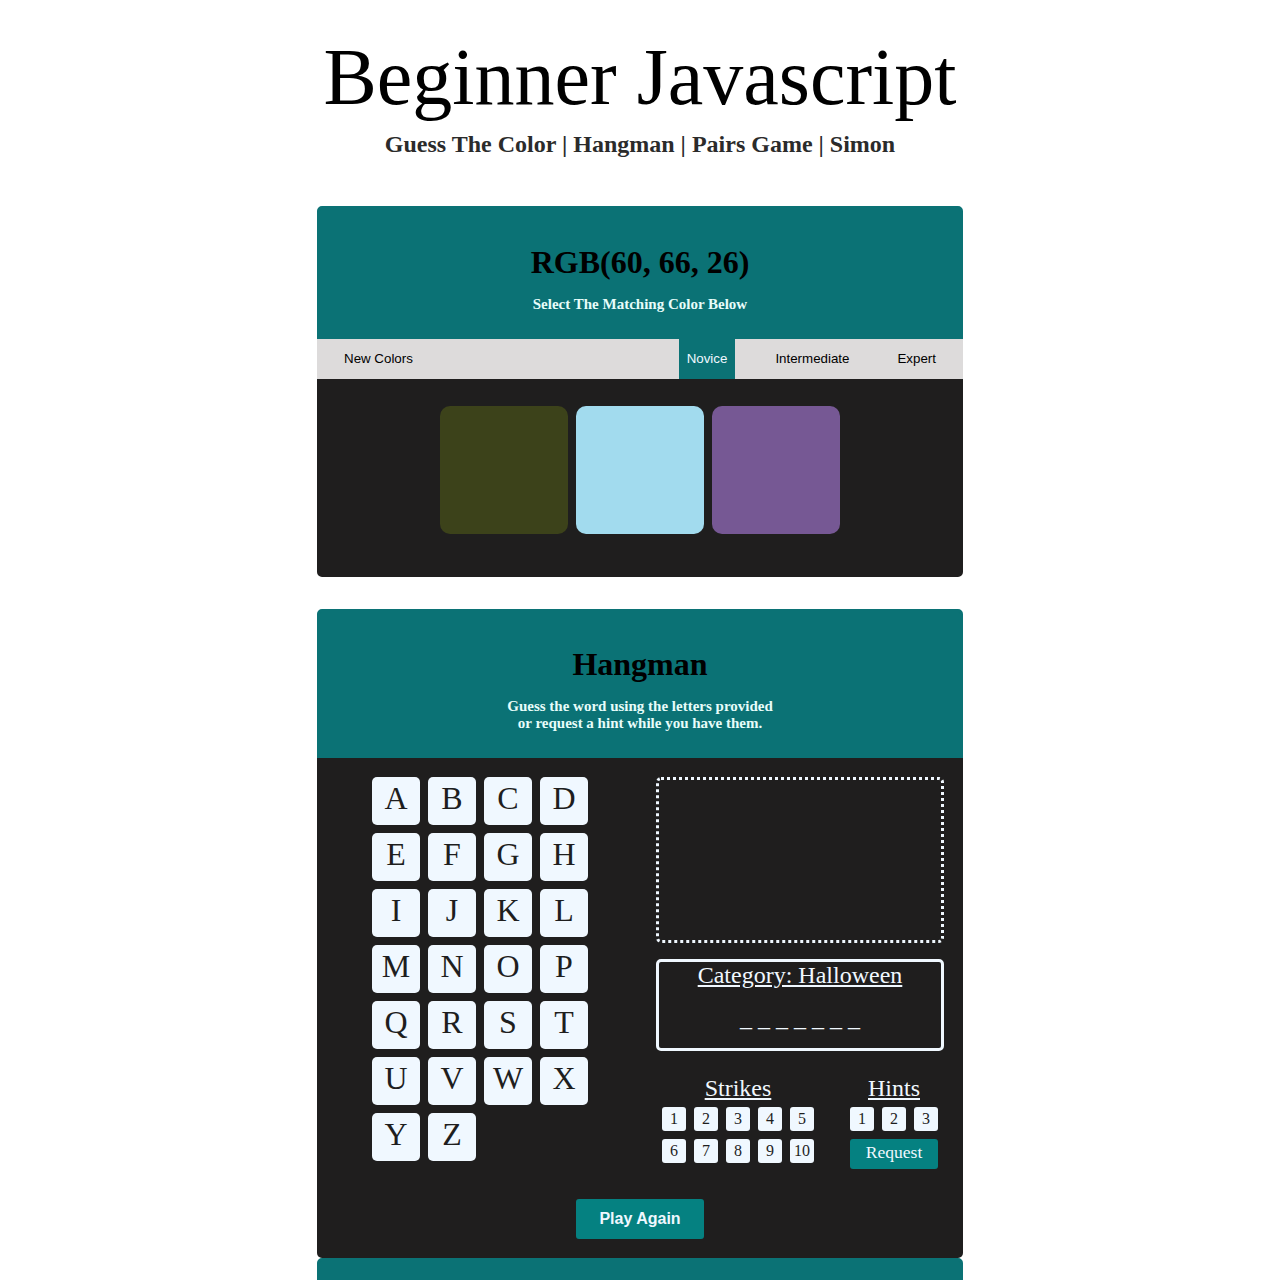
==== JS Games/index.html @ 80de5a13 "will add code for projects that i've been working on since pausing my 100 days of code challenge, be" ====
<!DOCTYPE html>
<html lang="en">
<head>
   <meta charset="UTF-8">
   <meta http-equiv="X-UA-Compatible" content="IE=edge">
   <meta name="viewport" content="width=device-width, initial-scale=1.0">
   <title>Beginner JS Projects 2</title>

   <link rel="stylesheet" href="styles.css">
   <script src="app.js" defer></script>

</head>
<body>
   <header>Beginner Javascript</header>
   <h1>Guess The Color | Hangman | Pairs Game | Simon</h1>

<!-- ______________________________ Guess The Color Game ______________________________ -->

<div id="container">
   <section id="rgbColorCode" class="header">
      <h2 id="whatColor">RGB(?, ?, ?)</h2>
      <h3>Select The Matching Color Below</h3>
   </section>

   <section id="controls">
      <div class="tabs">
         <button id="newColors" class="changeColors">New Colors</button>
      </div>
     
      <div class="tabs">
         <p id="status"></p>
      </div>

      <div class="tabs">
         <button id="novice" class="level level-active">Novice</button>
         <button id="intermediate" class="level level-disabled">Intermediate</button>
         <button id="expert" class="level level-disabled">Expert</button>
      </div>
      
   </section>

   <section id="rgbColorOptions">

      <div class="colorSquare"></div>
      <div class="colorSquare"></div>
      <div class="colorSquare"></div>

      <div class="colorSquare"></div>
      <div class="colorSquare"></div>
      <div class="colorSquare"></div>

      <div class="colorSquare"></div>
      <div class="colorSquare"></div>
      <div class="colorSquare"></div>
      
   </section>
</div>

<!-- ______________________________ Hangman ______________________________ -->

<div class="container">
   <section id="" class="header">
      <h2>Hangman</h2>
      <h3>Guess the word using the letters provided<br>or request a hint while you have them.</h3>
   </section>

   <section id="gameContent" class="">
      <div id="alphabet">
         <div class="letters">A</div>
         <div class="letters">B</div>
         <div class="letters">C</div>
         <div class="letters">D</div>

         <div class="letters">E</div>
         <div class="letters">F</div>
         <div class="letters">G</div>
         <div class="letters">H</div>

         <div class="letters">I</div>
         <div class="letters">J</div>
         <div class="letters">K</div>
         <div class="letters">L</div>

         <div class="letters">M</div>
         <div class="letters">N</div>
         <div class="letters">O</div>
         <div class="letters">P</div>

         <div class="letters">Q</div>
         <div class="letters">R</div>
         <div class="letters">S</div>
         <div class="letters">T</div>

         <div class="letters">U</div>
         <div class="letters">V</div>
         <div class="letters">W</div>
         <div class="letters">X</div>

         <div class="letters">Y</div>
         <div class="letters">Z</div>
      </div>

      <div id="gameArea">
         <div id="hangedMan">
            <p id="gameOver-msg"></p>
            <canvas id="hangedMan-container" width="250" height="140"></canvas>
         </div>

         <div id="gameWord">
            <p class="sectionTitle">Category: Halloween</p>
            <p id="word"></p>
         </div>
   
         <div id="strikes">
            <p class="sectionTitle">Strikes</p>
            <div class="strike">1</div>
            <div class="strike">2</div>
            <div class="strike">3</div>
            <div class="strike">4</div>
            <div class="strike">5</div>

            <div class="strike">6</div>
            <div class="strike">7</div>
            <div class="strike">8</div>
            <div class="strike">9</div>
            <div class="strike">10</div>
         </div>
   
         <div id="hints">
            <p class="sectionTitle">Hints</p>
            <div class="hint">1</div>
            <div class="hint">2</div>
            <div class="hint">3</div>
            <p class="requestHint-btn">Request</p>
         </div>
   
      </div>
   </section>

   <section id="playAgain">
      <button id="playAgain-btn">Play Again</button>
   </section>

</div>

<!-- ______________________________ Pairs Game ______________________________ -->

<section class="header">

</section>

</body>
</html>
---- JS Games/styles.css ----
/* __________________________________________________ General (shared) */
body {
   text-align: center;
}

header {
   font-size: 5rem;
   margin: 2rem 2rem 0.5rem 2rem;
}

h1 {
   color: rgb(43, 43, 43);
   font-size: 1.5rem;
   margin: 0.5rem 2rem 3rem 2rem;
}

#container {
   margin-bottom: 2rem;
}

section {
   max-width: 40rem;
   margin: 0 auto;
}

.header {
   background-color: rgb(11, 114, 117);
   border-style: solid;
   border-color: rgb(11, 114, 117);
   border-top-left-radius: 5px;
   border-top-right-radius: 5px;
   padding: 0.5rem 0rem ;
}

h2 {
   margin-bottom: 0;
   font-size: 2rem;
}

h3 {
   color: rgb(231, 253, 250);
   font-size: 15px;
}

/* __________________________________________________ Guess The Color Game */

#controls {
   display:flex;

   background-color: rgb(221, 219, 219);
   padding: 0 0.188rem;
}

#controls div {
   width: 50%;
}

.tabs {
   display: flex;
   justify-content: space-between;
}

#status {
   color: rgb(11, 114, 117);
   font-size: 20px;
   margin: 0.5rem 0;
   /* display: none; */
}

#newColors, .level {
   width: fit-content;
   height: 2.5rem;
   margin: auto 1rem;
   border-color: transparent;
}

#newColors, .level-disabled {
   background-color: transparent;
}

.level-active {
   background-color:rgb(11, 114, 117 );
   color: aliceblue;
}

#newColors:hover, .level:hover {
   background-color:rgb(11, 114, 117 );
   color: aliceblue;
}

#rgbColorOptions {
   background-color: rgb(31, 30, 30);
   border: solid;
   border-color: rgb(31, 30, 30);
   border-bottom-left-radius: 5px;
   border-bottom-right-radius: 5px;
   display: grid;
   grid-template-columns: repeat(3, 8rem);
   /* grid-template-rows: repeat(3, 8rem); */
   gap: 0.5rem;
   justify-content: center;
   padding: 1.5rem 0;
}

.colorSquare {
   border: solid;
   border-color: transparent;
   border-radius: 10px;
}

/* __________________________________________________ Guess The Color Game */
#gameContent {
   display: grid;
   grid-template-columns: repeat(2, 50%);
   background-color: rgb(31, 30, 30);
   border: solid;
   border-color: transparent;
}

#alphabet {
   list-style: none;
   grid-template-columns: repeat(4, 3rem);
   grid-template-rows: repeat(7, 3rem);
   gap: 0.5rem;
   display: grid;
   padding: 1rem;
   justify-content: center;
}

.letters {
   border: solid;
   border-radius: 5px;
   background-color: aliceblue;
   border-color: transparent;
   font-size: 2rem;
   color: rgb(30, 30, 30);
}

.letters:hover, .hint:hover {
   background-color: rgb(5, 153, 153);
}

#hangedMan {
   border: dotted;
   border-radius: 5px;
   height: 10rem;
   margin: 1rem;
   color: aliceblue;
}

#gameWord {
   border: solid;
   border-radius: 5px;
   border-color: aliceblue;
   margin: 1rem;
}

#word {
   color: aliceblue;
   margin: 1rem 0.5rem;
}

#strikes, #hints {
   display: inline-grid;
   gap: 0.5rem;
   font-size: 1rem;
   margin: 0.5rem 1rem;
   color: aliceblue;
}

#strikes {
   grid-template-columns: repeat(5, 1.5rem);
   grid-template-rows: repeat(3, 1.5rem);
}

#strikes p:nth-of-type(1) {
   grid-column: 1/span 5;
   grid-row: 1;
}

.strike, .hint, .requestHint-btn {
   border: solid;
   border-radius:3px;
   background-color: aliceblue;
   border-color: transparent;
   color: rgb(30, 30, 30);
}

p {
   font-size: 1.5rem;
}

.sectionTitle {
   margin: 0;
   color: aliceblue;
   text-decoration: underline;
}

#hints {
   grid-template-columns: repeat(3, 1.5rem);
   grid-template-rows: repeat(3, 1.5rem);
}

#hints p:nth-of-type(1) {
   grid-column: 1/span 3;
   grid-row: 1;
}

#hints p:nth-of-type(2) {
   grid-column: 1/span 3;
   grid-row: 3;
}

.requestHint-btn {
   margin-top: 0;
   font-size: 1.1rem;
   height: 1.5rem;
   background-color: rgb(5, 129, 129);
   color: aliceblue;
}

#playAgain {
   background-color: rgb(31, 30, 30);
   border: solid;
   border-color: transparent;
   border-bottom-left-radius: 5px;
   border-bottom-right-radius: 5px;
}

#playAgain-btn {
   width: 8rem;
   height: 2.5rem;
   font-size: 1rem;
   font-weight: bold;
   color: aliceblue;
   margin: 1rem 0;
   justify-content: center;
   background-color: rgb(5, 129, 129);
   border: solid;
   border-color: transparent;
   border-radius: 3px;
}

#newWord:hover, .requestHint-btn:hover {
   background-color: rgb(5, 153, 153);
}

.clicked {
   background-color: rgba(240, 248, 255, 0.5) ;
}

.requestedHint {
   background-color: rgba(241, 12, 12, 0.559) ;
}

#gameOver-msg {
   margin: 0.5rem auto;
}

.gameOver-msg-loss {
   color: rgb(187, 36, 36);
}

.gameOver-msg-win {
   color: rgb(8, 183, 8);
}
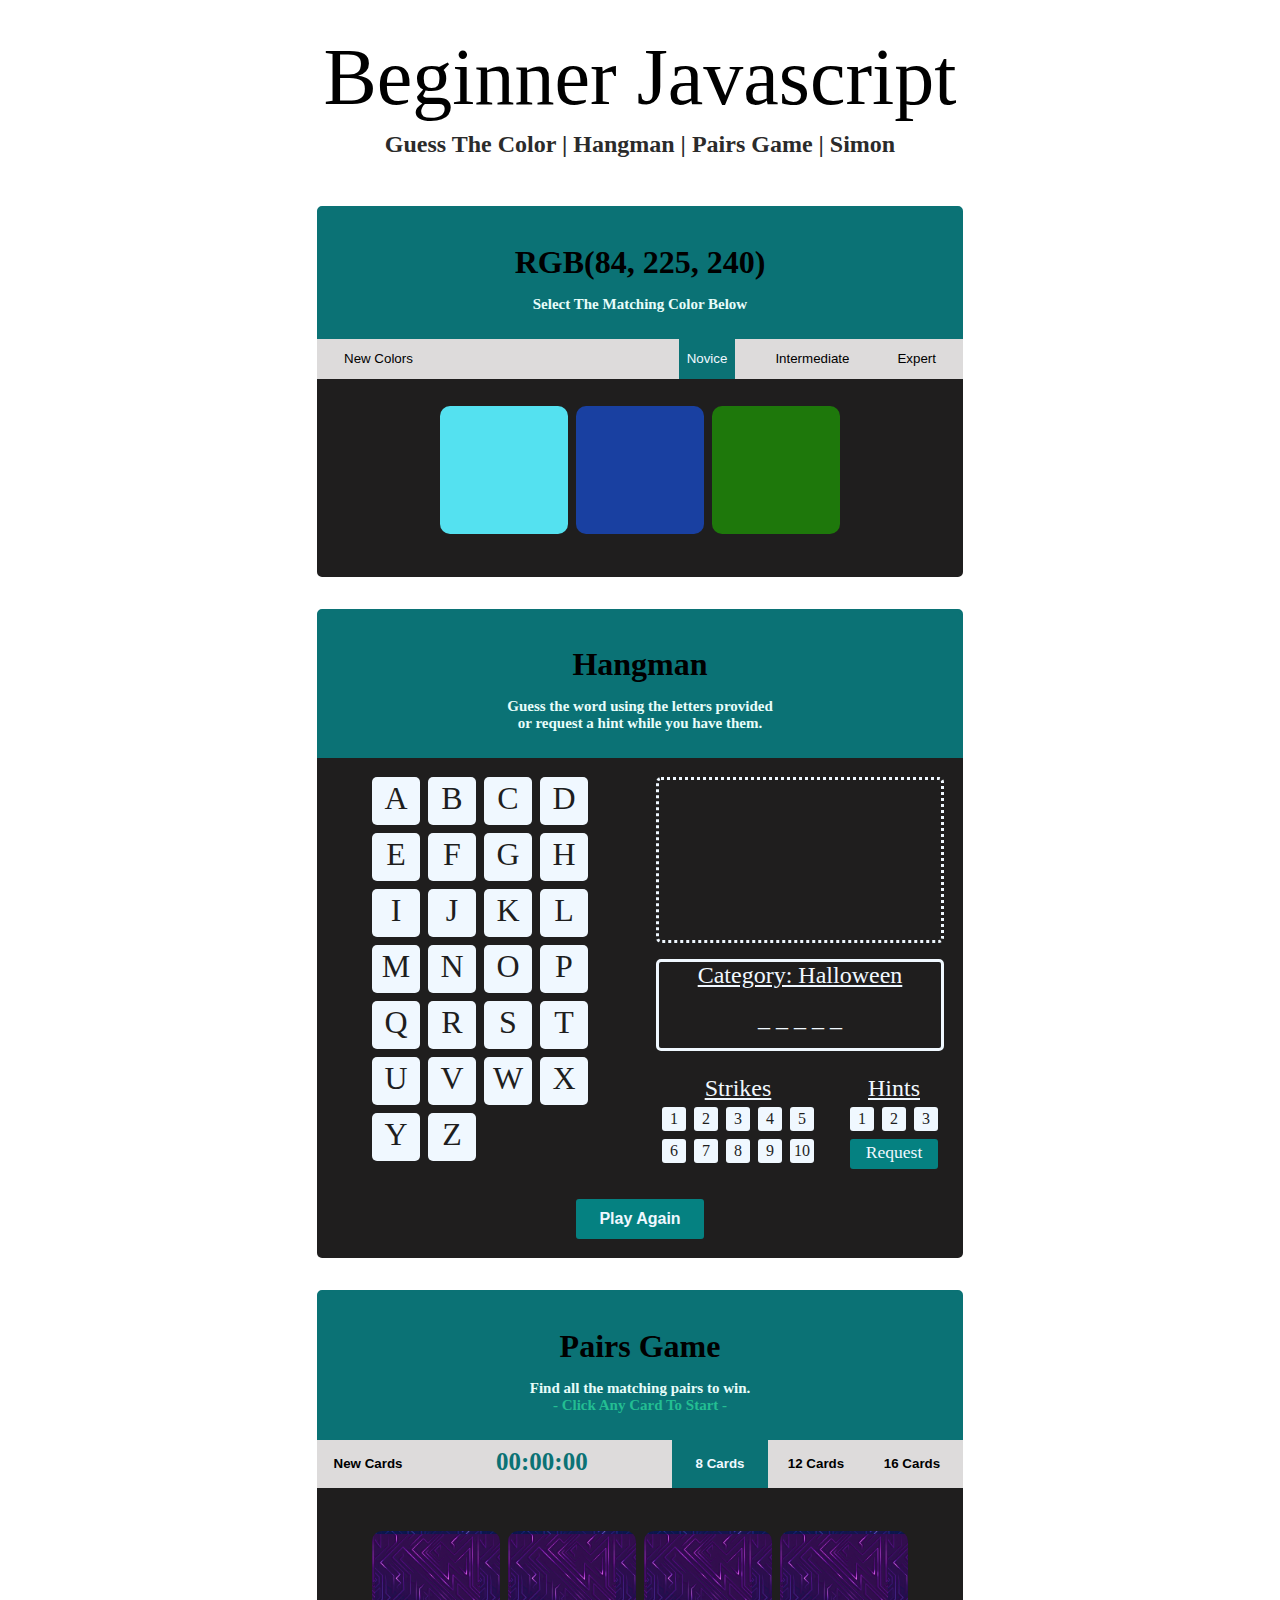
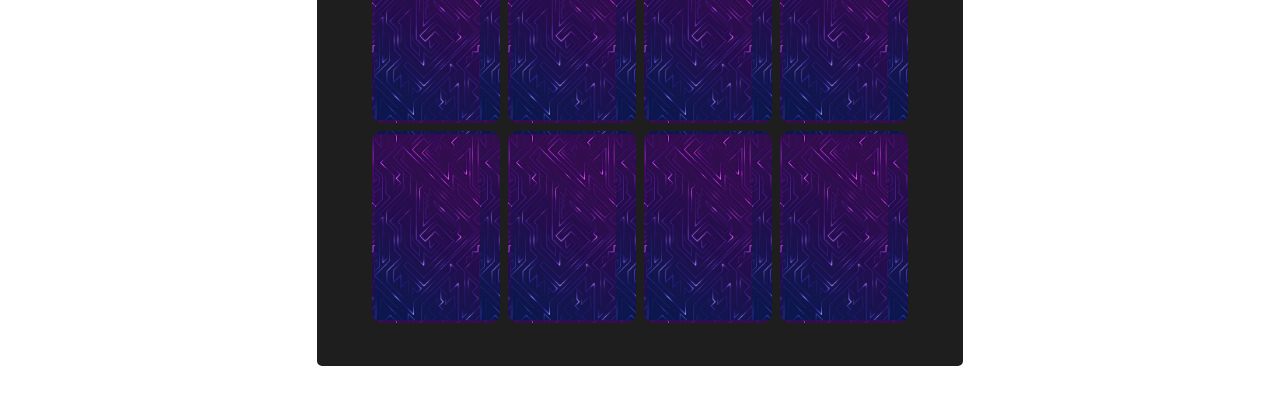
==== commit 3c900f44: "will add completed pairs game." ====
--- a/JS Games/index.html
+++ b/JS Games/index.html
@@ -16,7 +16,7 @@
 
 <!-- ______________________________ Guess The Color Game ______________________________ -->
 
-<div id="container">
+<div class="container">
    <section id="rgbColorCode" class="header">
       <h2 id="whatColor">RGB(?, ?, ?)</h2>
       <h3>Select The Matching Color Below</h3>
@@ -145,9 +145,60 @@
 
 <!-- ______________________________ Pairs Game ______________________________ -->
 
-<section class="header">
-
-</section>
+<div class="container">
+   <section class="header">
+      <h2>Pairs Game</h2>
+      <h3>Find all the matching pairs to win. <br><span>- Click Any Card To Start -</span></h3>
+   </section>
+   
+   <section id="pairsControls">
+      <div class="pairs-tabs">
+         <button id="newPairs" class="updatePairs">New Cards</button>
+      </div>
+     
+      <div class="pairs-tabs">
+         <p id="timer"><span id="minutes">00</span>:<span id="seconds">00</span>:<span id="tenths">00</span></p>
+      </div>
+
+      <div class="pairs-tabs">
+         <button id="easy" class="mode mode-active">8 Cards</button>
+         <button id="medium" class="mode mode-disabled">12 Cards</button>
+         <button id="hard" class="mode mode-disabled">16 Cards</button>
+      </div>
+
+   
+   </section>
+
+   <section id="cardArea">
+      <p id="bestTime"></p>
+
+      <div id="newCardLayout">
+         
+         <div class="card back"></div>
+         <div class="card back"></div>
+         <div class="card back"></div>
+         <div class="card back"></div>
+   
+         <div class="card back"></div>
+         <div class="card back"></div>
+         <div class="card back"></div>
+         <div class="card back"></div>
+   
+         <div class="card back"></div>
+         <div class="card back"></div>
+         <div class="card back"></div>
+         <div class="card back"></div>
+   
+         <div class="card back"></div>
+         <div class="card back"></div>
+         <div class="card back"></div>
+         <div class="card back"></div>
+      </div>
+     
+      
+   </section>
+</div>
+
 
 </body>
 </html>--- a/JS Games/styles.css
+++ b/JS Games/styles.css
@@ -14,7 +14,7 @@
    margin: 0.5rem 2rem 3rem 2rem;
 }
 
-#container {
+.container {
    margin-bottom: 2rem;
 }
 
@@ -40,6 +40,10 @@
 h3 {
    color: rgb(231, 253, 250);
    font-size: 15px;
+}
+
+p {
+   font-size: 1.5rem;
 }
 
 /* __________________________________________________ Guess The Color Game */
@@ -108,7 +112,7 @@
    border-radius: 10px;
 }
 
-/* __________________________________________________ Guess The Color Game */
+/* __________________________________________________ Hangman */
 #gameContent {
    display: grid;
    grid-template-columns: repeat(2, 50%);
@@ -185,11 +189,6 @@
    border-color: transparent;
    color: rgb(30, 30, 30);
 }
-
-p {
-   font-size: 1.5rem;
-}
-
 .sectionTitle {
    margin: 0;
    color: aliceblue;
@@ -263,4 +262,98 @@
 
 .gameOver-msg-win {
    color: rgb(8, 183, 8);
-}+}
+
+/* __________________________________________________ Pairs Game */
+
+.header span {
+   color: rgb(35, 190, 146);
+}
+
+#pairsControls {
+   display:flex;
+   background-color: rgb(221, 219, 219);
+   padding: 0 0.188rem;
+}
+
+.pairs-tabs {
+   display: flex;
+   width: 100%;
+}
+
+#timer {
+   color: rgb(11, 114, 117);
+   font-size: 25px;
+   margin: 0.5rem 0;
+   /* display: none; */
+}
+
+#newPairs, .mode {
+   height: 3rem;
+   width: 6rem;
+   border-color: transparent;
+}
+
+#newPairs, .mode-disabled {
+   background-color: transparent;
+}
+
+.mode-active {
+   background-color:rgb(11, 114, 117 );
+   color: aliceblue;
+}
+
+#newPairs:hover, .mode:hover {
+   background-color:rgb(11, 114, 117 );
+   color: aliceblue;
+}
+
+#newPairs, .mode-active, .mode-disabled, #timer {
+   font-weight: bold;
+}
+
+#cardArea {
+   background-color: rgb(31, 30, 30);
+   border: solid;
+   border-color: rgb(31, 30, 30);
+   border-bottom-left-radius: 5px;
+   border-bottom-right-radius: 5px;
+   padding: 1.5rem 0;
+}
+
+#newCardLayout {
+   display: grid;
+   grid-template-columns: repeat(4, 8rem);
+   grid-template-rows: repeat(4, 12rem);
+   gap: 0.5rem;
+   justify-content: center;
+}
+
+#bestTime {
+   margin: 0 0 1rem 0;
+   color: aliceblue;
+   /* display: none; */
+}
+
+.card {
+   border: solid;
+   border-color: transparent;
+   border-radius: 10px;
+   /* transition: all ease-in-out;
+   transform-style: preserve-3d; */
+}
+
+.back {
+   background-image: url(images/cardBack.jpg);
+   background-size: contain;
+}
+
+.front {
+   /* background-color: red; */
+   /* transform: rotateY(180deg); */
+}
+
+.flip {
+   /* transform:rotateY(180deg); */
+}
+
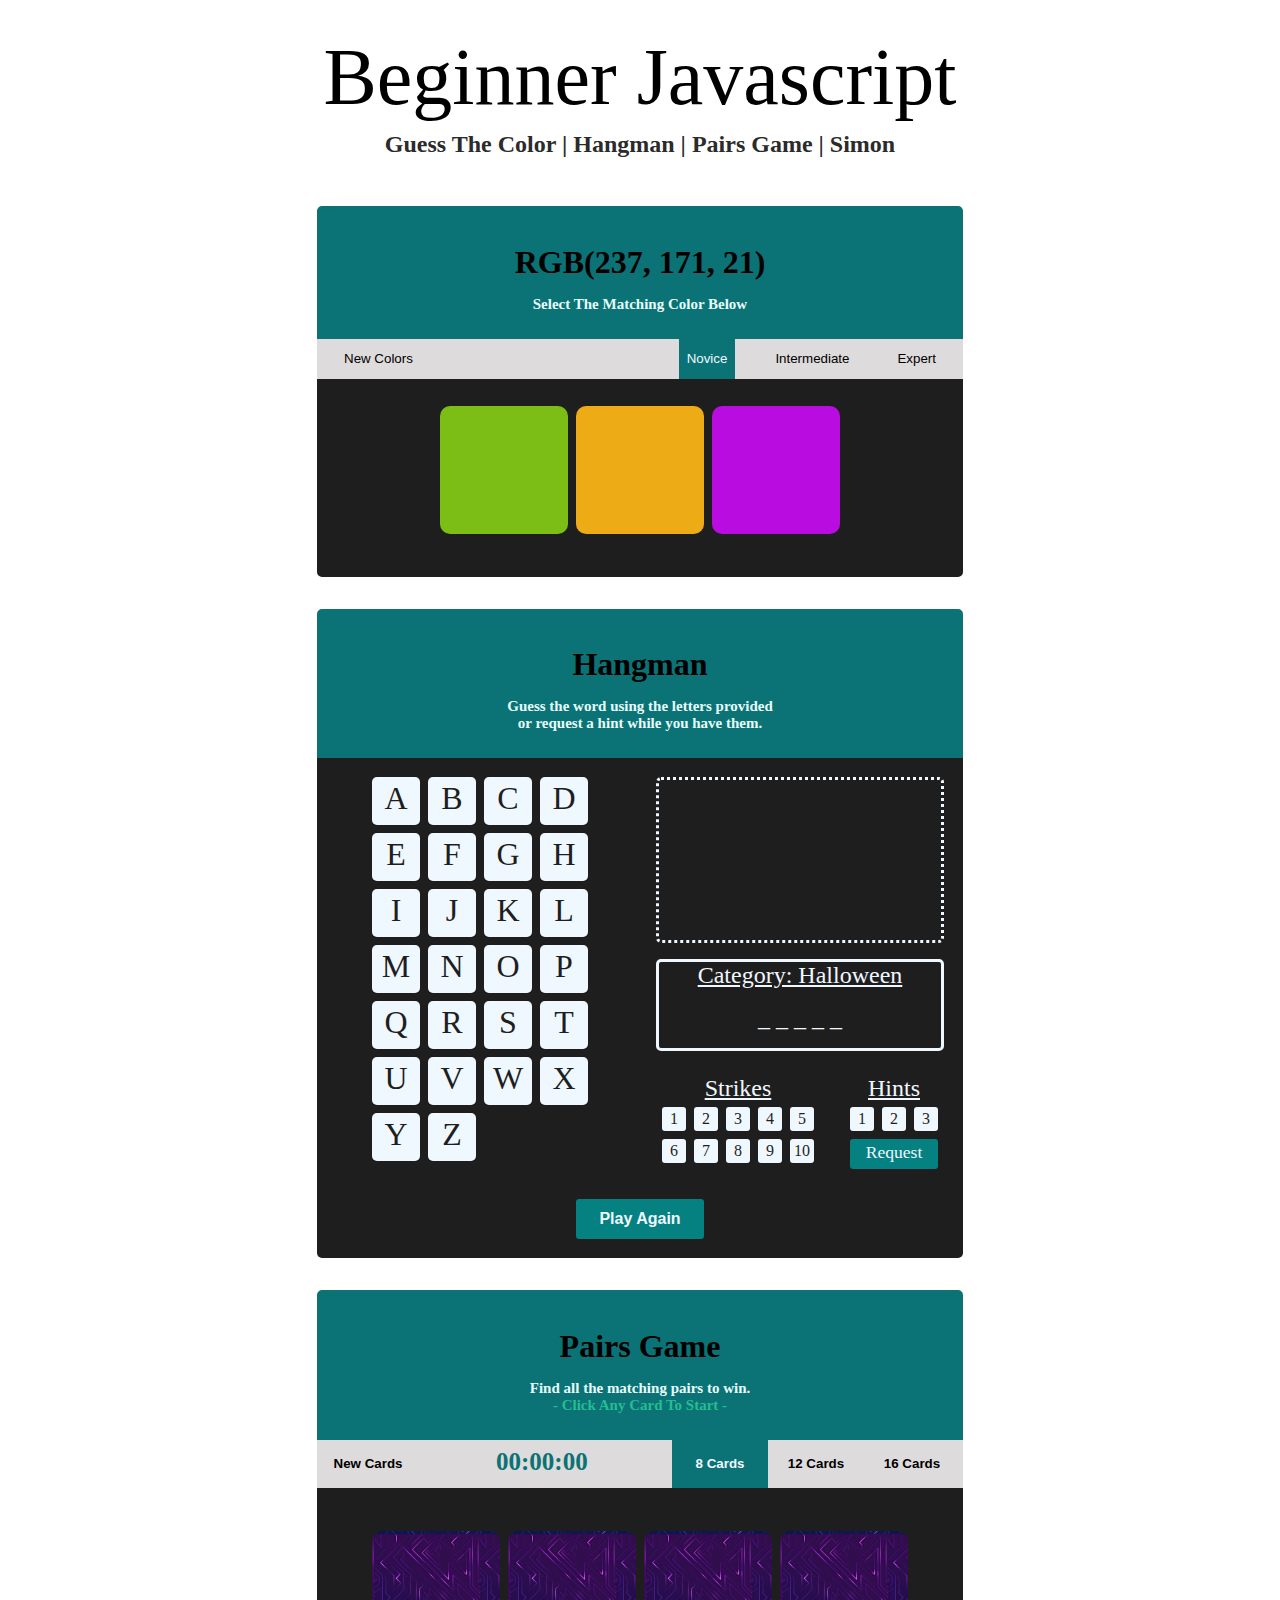
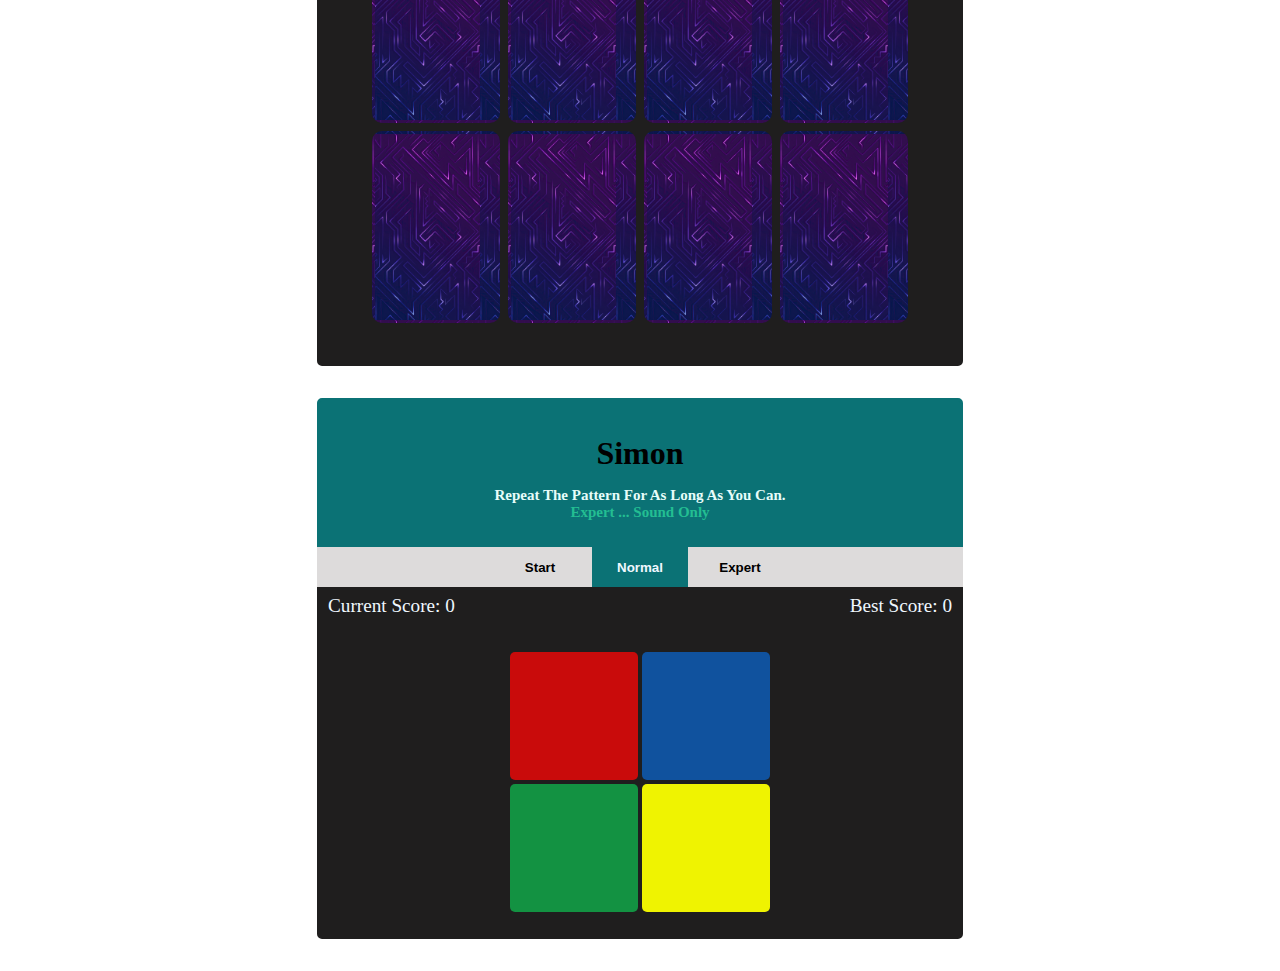
==== commit 1452f083: "completed simon game." ====
--- a/JS Games/index.html
+++ b/JS Games/index.html
@@ -199,6 +199,40 @@
    </section>
 </div>
 
+<!-- ______________________________ Simon ______________________________ -->
+
+<div class="container">
+   <section class="header">
+      <h2>Simon</h2>
+      <h3>Repeat The Pattern For As Long As You Can.<br><span>Expert ... Sound Only</span></h3>
+   </section>
+   
+   <section id="gameControls_Simon">
+      <div class="simon-btns">
+         <button id="start-btn" class="simonTabs start">Start</button>
+
+         <button class="simonTabs normal gameMode activeGame">Normal</button>
+         <button class="simonTabs advanced gameMode disabledGame">Expert</button>
+      </div>
+   </section>
+
+   <section id="scoreCard">
+      <div id="scores">
+         <p id="gameScore">Current Score: 0</p>
+         <p id="bestScore">Best Score: 0</p>
+      </div>
+   </section>
+
+   <section id="gameArea_Simon">
+      <div id="gameContainer-Simon">
+         <button id="red" class="game-btn red"></button>
+         <button id="blue" class="game-btn blue"></button>
+         <button id="green" class="game-btn green"></button>
+         <button id="yellow" class="game-btn yellow"></button>
+      </div>
+   </section>
+</div
+
 
 </body>
 </html>--- a/JS Games/styles.css
+++ b/JS Games/styles.css
@@ -339,8 +339,6 @@
    border: solid;
    border-color: transparent;
    border-radius: 10px;
-   /* transition: all ease-in-out;
-   transform-style: preserve-3d; */
 }
 
 .back {
@@ -348,12 +346,119 @@
    background-size: contain;
 }
 
-.front {
-   /* background-color: red; */
-   /* transform: rotateY(180deg); */
-}
-
 .flip {
-   /* transform:rotateY(180deg); */
-}
-
+   border: transparent;
+}
+
+/* __________________________________________________ Simon */
+
+#gameControls_Simon {
+   background-color: rgb(221, 219, 219);
+   padding: 0 0.188rem;
+}
+
+.simonTabs {
+   height: 2.5rem;
+   width: 6rem;
+   border-color: transparent;
+   font-weight: bold;
+}
+
+.simonTabs:hover {
+   background-color:rgb(11, 114, 117 );
+   color: aliceblue;
+}
+
+#scoreCard {
+   background-color: rgb(31, 30, 30);
+   padding: 0.5rem 0.188rem;
+   color: aliceblue;
+}
+
+#scores {
+   display: grid;
+   grid-template-columns: repeat(2, 20rem);
+}
+
+#gameScore, #bestScore {
+   margin: 0;
+   font-size: 1.2rem;
+}
+
+#gameScore { 
+   text-align: left;
+   padding-left: 0.5rem;
+}
+
+#bestScore {
+   text-align: right;
+   padding-right: 0.5rem;
+}
+
+.disabledGame, .start {
+   background-color: transparent;
+}
+
+.activeGame {
+   background-color:rgb(11, 114, 117 );
+   color: aliceblue;
+}
+
+#gameArea_Simon {
+   background-color: rgb(31, 30, 30);
+   border: solid;
+   border-color: rgb(31, 30, 30);
+   border-bottom-left-radius: 5px;
+   border-bottom-right-radius: 5px;
+   padding: 1.5rem 0;
+}
+
+#gameContainer-Simon {
+   display: grid;
+   grid-template-columns: repeat(2, 8rem);
+   grid-template-rows: repeat(2, 8rem);
+   gap: 0.25rem;
+   justify-content: center;
+}
+
+#gameContainer-Simon button {
+   border: solid;
+   border-color: transparent;
+   border-radius: 5px;
+}
+
+.red {
+   background-color: rgb(201, 11, 11);
+}
+
+.red-active {
+   background-image: radial-gradient(circle, white, rgb(201, 11, 11));
+   background-size: contain;
+}
+
+.blue {
+   background-color: rgb(16, 82, 158);
+}
+
+.blue-active {
+   background-image: radial-gradient(circle, white, rgb(16, 82, 158));
+   background-size: contain;
+}
+
+.green {
+   background-color: rgb(19, 146, 66);
+}
+
+.green-active {
+   background-image: radial-gradient(circle, white, rgb(19, 146, 66));
+   background-size: contain;
+}
+
+.yellow {
+   background-color: rgb(239, 243, 1);
+}
+
+.yellow-active {
+   background-image: radial-gradient(circle, white, rgb(239, 243, 1));
+   background-size: contain;
+}